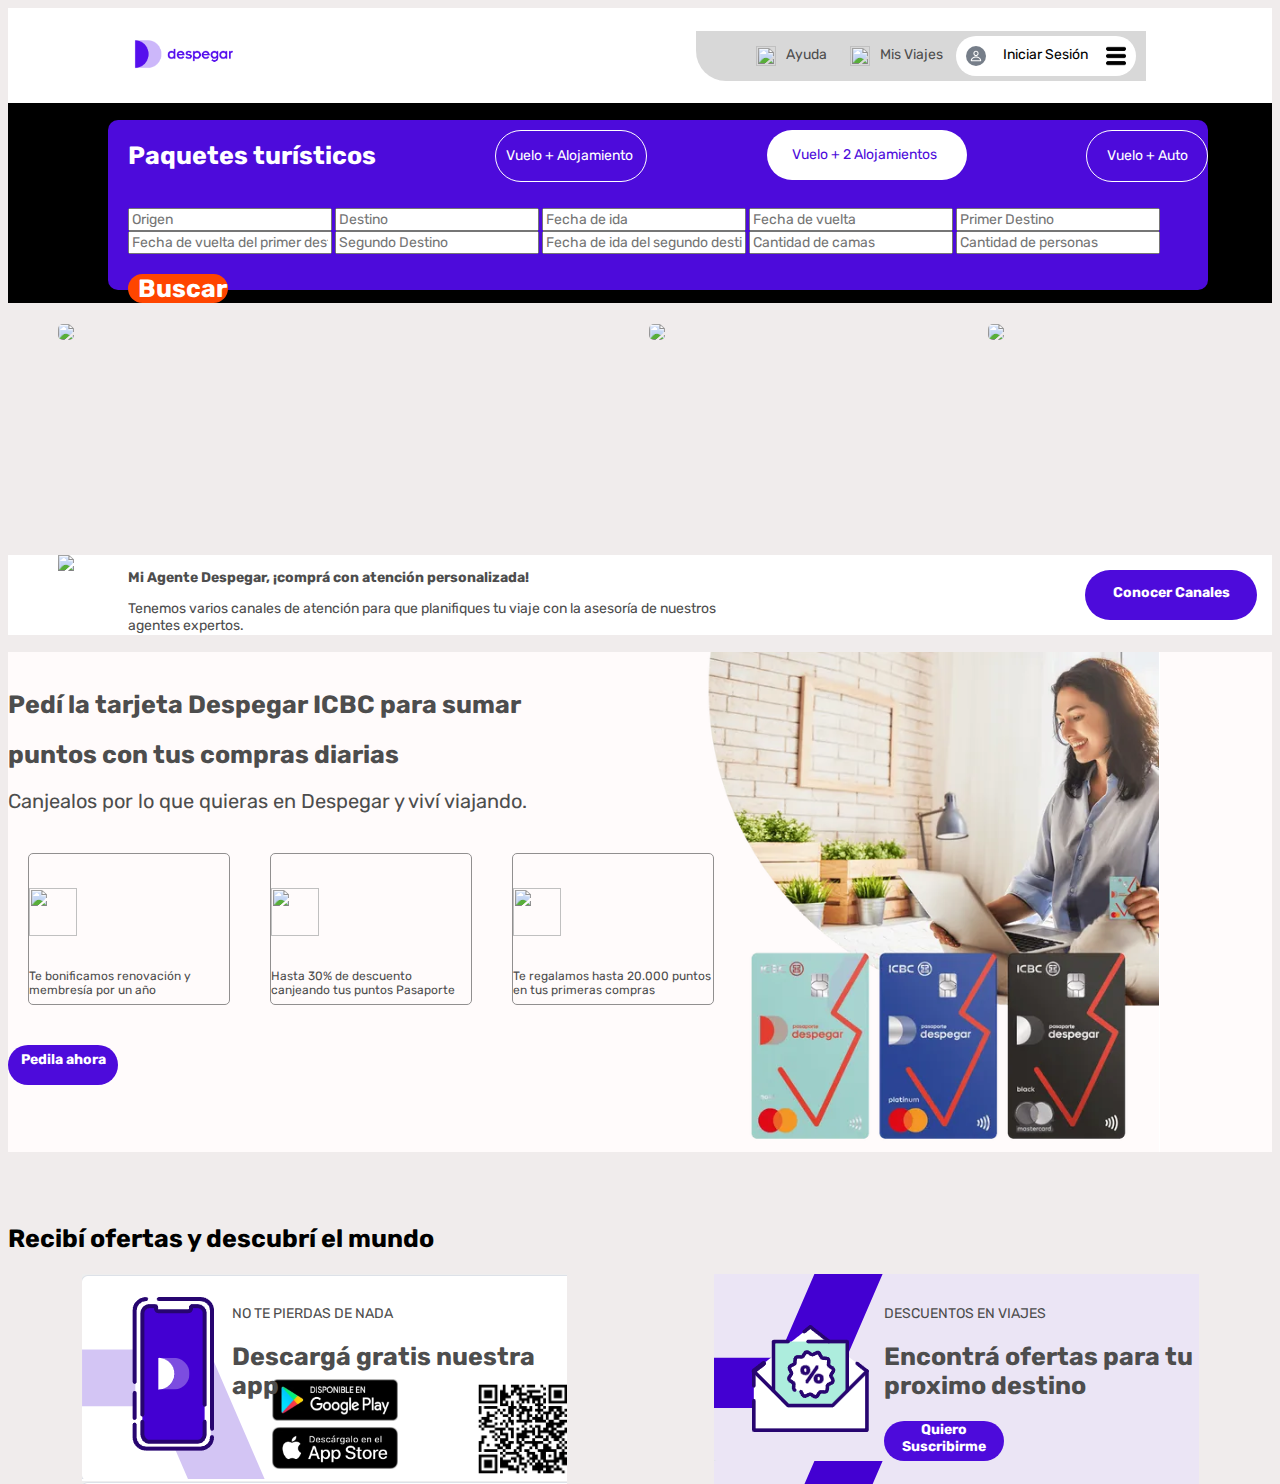
==== TP Final/2alojamientos.html @ 342636f6 "Tp final" ====
<!DOCTYPE html>
<html lang="en">
<head>
    <meta charset="UTF-8">
    <meta http-equiv="X-UA-Compatible" content="IE=edge">
    <meta name="viewport" content="width=device-width, initial-scale=1.0">
    <title>Despegar: tu Agencia de Viajes | Vuelos, Hoteles, Paquetes y más</title>
    <link rel="stylesheet" href="style.css">
</head>
<body>
    <header class="header">
        <div class="logo">
            <a href="index.html">
                <img src="Despegar.png" alt="Logo del sitio">
            </a>
        </div>
        <nav>
            <div class="caja1">
                <div class="caja2">
                    <img src="https://cdn-icons-png.flaticon.com/512/0/827.png">
                    <a href="#">Ayuda</a>
                </div>
                <div class="caja3">
                    <img src="https://previews.123rf.com/images/yupiramos/yupiramos1606/yupiramos160621068/59174803-vista-frontal-maleta-de-viaje-blanco-y-negro-sobre-fondo-aislado-ilustración-vectorial.jpg">
                    <a href="login.html">Mis Viajes</a>
                </div>
                <div class="caja4">
                    <img src="data:image/svg+xml,%3Csvg%20width%3D%2260%22%20height%3D%2260%22%20viewBox%3D%220%200%2064%2064%22%20fill%3D%22none%22%20xmlns%3D%22http%3A%2F%2Fwww.w3.org%2F2000%2Fsvg%22%3E%20%3Crect%20width%3D%2264%22%20height%3D%2264%22%20rx%3D%2232%22%20fill%3D%22%23767E89%22%3E%3C%2Frect%3E%20%3Cpath%20fill-rule%3D%22evenodd%22%20clip-rule%3D%22evenodd%22%20d%3D%22M31.9999%2015.3335C27.3975%2015.3335%2023.6666%2019.0645%2023.6666%2023.6668C23.6666%2028.2692%2027.3975%2032.0002%2031.9999%2032.0002C36.6023%2032.0002%2040.3333%2028.2692%2040.3333%2023.6668C40.3333%2019.0645%2036.6023%2015.3335%2031.9999%2015.3335ZM26.9999%2023.6668C26.9999%2020.9054%2029.2385%2018.6668%2031.9999%2018.6668C34.7613%2018.6668%2036.9999%2020.9054%2036.9999%2023.6668C36.9999%2026.4283%2034.7613%2028.6668%2031.9999%2028.6668C29.2385%2028.6668%2026.9999%2026.4283%2026.9999%2023.6668Z%22%20fill%3D%22white%22%3E%3C%2Fpath%3E%20%3Cpath%20fill-rule%3D%22evenodd%22%20clip-rule%3D%22evenodd%22%20d%3D%22M31.9999%2033.6668C23.2092%2033.6668%2015.3333%2039.2708%2015.3333%2047.0002C15.3333%2047.9206%2016.0794%2048.6668%2016.9999%2048.6668H46.9999C47.9204%2048.6668%2048.6666%2047.9206%2048.6666%2047.0002C48.6666%2039.2708%2040.7906%2033.6668%2031.9999%2033.6668ZM31.9999%2037.0002C38.9314%2037.0002%2044.0978%2040.8462%2045.1402%2045.3335H18.8597C19.902%2040.8462%2025.0684%2037.0002%2031.9999%2037.0002Z%22%20fill%3D%22white%22%3E%3C%2Fpath%3E%20%3C%2Fsvg%3E">
                    <a href="#">Iniciar Sesión</a>
                    <img src="[data-uri]">
                </div>
            </div>
        </nav>
        </header>
    <div class="caja5">
        <br>
            <div class="fondo1">
                <div class="caja6">
                    <div class="caja7">
                        <h2>Paquetes turísticos</h2>
                    </div>
                    <div class="caja11">
                        <a href="index.html">Vuelo + Alojamiento</a>
                    </div>
                    <div class="caja13">
                        <a href="2alojamientos.html">Vuelo + 2 Alojamientos</a>
                    </div>
                    <div class="caja10">
                        <a href="auto.html">Vuelo + Auto</a> 
                    </div>
                </div>
                <div class="contenedor">
                    <br>
                    <input type="text" placeholder="Origen">
                    <input type="text" placeholder="Destino">
                    <input type="text" placeholder="Fecha de ida">
                    <input type="text" placeholder="Fecha de vuelta">
                    <input type="text" placeholder="Primer Destino">
                    <input type="text" placeholder="Fecha de vuelta del primer destino">
                    <input type="text" placeholder="Segundo Destino">
                    <input type="text" placeholder="Fecha de ida del segundo destino">
                    <input type="text" placeholder="Cantidad de camas">
                    <input type="text" placeholder="Cantidad de personas">
                    <div class="buscar">
                        <h2>Buscar</h2>
                    </div>
        </div>
    </div>
    <br>
    <br>
    <div class="imagenes1">
        <div class="imagen1">
            <img src="https://media.staticontent.com/media/pictures/dbdc9dda-76f1-40a9-8df7-3aff3aabedd4">
        </div>
        <div class="imagen2">
            <img src="https://media.staticontent.com/media/pictures/54c821b9-622e-41b6-89c6-65a5646bb12f">
        </div>
        <div class="imagen3">
            <img src="https://media.staticontent.com/media/pictures/a8680430-ff49-4579-bdba-b739bc49a21c">
        </div>
    </div>
    <br>
    <div class="container1">
        <img src="https://media.staticontent.com/media/pictures/70c1be85-a46e-4173-974a-735afc6d020d">
        <div class="texto1">
            <h3>Mi Agente Despegar, ¡comprá con atención personalizada!</h3>
            <p>Tenemos varios canales de atención para que planifiques tu viaje con la asesoría de nuestros agentes expertos.</p>
        </div>
        <div class="Canales">
            <p><strong></s>Conocer Canales</strong></p>
        </div>
    </div>
    <br>
    <div class="container2">
        <br>
        <h2>Pedí la tarjeta Despegar ICBC para sumar</h2>
        <h2>puntos con tus compras diarias</h2>
        <p>Canjealos por lo que quieras en Despegar y viví viajando.</p>
        <div class="seccioncarteles">
            <div class="minicarteles">
                <br>
                <br>
                <img src="https://media.staticontent.com/media/pictures/cbfc08e8-4118-4549-a89f-8cb8b4a14cf8">
                <br>
                <br>
                <p>Te bonificamos renovación y membresía por un año</p>
            </div>
            <div class="minicarteles">
                <br>
                <br>
                <img src="https://media.staticontent.com/media/pictures/a33bbe7b-9d96-4a42-9038-6fe5914bbd43">
                <br>
                <br>
                <p>Hasta 30% de descuento canjeando tus puntos Pasaporte</p>
            </div>
            <div class="minicarteles">
                <br>
                <br>
                <img src="https://media.staticontent.com/media/pictures/af735c97-90f6-40c9-8a6e-bd84dcbe98fc">
                <br>
                <br>
                <p>Te regalamos hasta 20.000 puntos en tus primeras compras</p>
            </div>
        </div>
        <div class="Canales">
            <p><strong></s>Pedila ahora</strong></p>
        </div>
    </div>
    <br>
    <br>
    <br>
    <h2>Recibí ofertas y descubrí el mundo</h2>
    <div class=container3>
        <div class="container4">
            <div class="texto2">
                <br>
                <p>NO TE PIERDAS DE NADA</p>
                <h2>Descargá gratis nuestra app</h2>
            </div>
        </div>
        <div class="container5">
            <div class="texto2">
                <br>
                <p>DESCUENTOS EN VIAJES</p>
                <h2>Encontrá ofertas para tu proximo destino</h2>
                <div class="quiero">
                    <p><strong></s>Quiero Suscribirme</strong></p>
                </div>
            </div>
        </div>
    </div>
</body>
</html>
---- TP Final/style.css ----
@import url('https://fonts.googleapis.com/css2?family=Rubik&display=swap');

*{
    font-family: Rubik;
    font-size: 14px;
    font-weight: 200px;
}

.Facebook {
    border: 2px solid black;
    border-radius: 20px;
    width: 340px;
    height: 30px;
}

.Facebook a {
    text-decoration: none;
    display:flex;
    justify-content: space-between;
    color: #4d4d4d;
    margin-top: 8px;
    margin-left: 90px;
}

.Facebook:hover {
    background-color: rgb(61, 61, 236);
}

.AccederF:hover {
    color: white;
}

.Google {
    border: 2px solid #4d4d4d;
    border-radius: 20px;
    width: 340px;
    height: 30px;
}

.Google a {
    text-decoration: none;
    display:flex;
    justify-content: space-between;
    color: #4d4d4d;
    margin-top: 8px;
    margin-left: 102px;
}

.email {
    border: 2px solid #4d0bdb;
    border-radius: 20px;
    width: 340px;
    height: 30px;
}

.email a {
    text-decoration: none;
    display:flex;
    justify-content: space-between;
    color: #4d0bdb;;
    margin-top: 8px;
    margin-left: 100px;
    transition: background-color 0.3s;
    transition: color 0.3s;
}

.email:hover {
    background-color: #4d0bdb;
}

.Registrarte {
    border: 2px solid #4d0bdb;
    border-radius: 20px;
    width: 340px;
    height: 30px;
}

.Registrarte a {
    text-decoration: none;
    display:flex;
    justify-content: space-between;
    color: #4d0bdb;;
    margin-top: 8px;
    margin-left: 130px;
    transition: background-color 0.3s;
    transition: color 0.3s;
}

.Registrarte:hover {
    background-color: #4d0bdb;
}

.login {
    border: 1px solid grey;
    width: 350px; 
    margin: 0 auto;
    height: 320px;
    border-radius: 1px;
    background-color: white;
}

.caja7 h2 {
    color: white;
}   

.contenedor {
    margin-left: 20px;
}

.caja7 {
    margin-left: 20px;
}

.caja8 {
    background-color: white;
    border-radius: 30px;
    height: 50px;
    margin-top: 10px;
    width: 150px;
}

.caja9 {
    border: 1px solid white;
    border-radius: 30px;
    height: 50px;
    margin-top: 10px;
    width: 200px;;
}

.caja10 {
    border: 1px solid white;
    border-radius: 30px;
    height: 50px;
    margin-top: 10px;
    width: 120px;
}

.caja11 {
    border: 1px solid white;
    border-radius: 30px;
    height: 50px;
    margin-top: 10px;
    width: 150px;
}

.caja12 {
    background-color: white;
    border-radius: 30px;
    height: 50px;
    margin-top: 10px;
    width: 120px;
}

.caja13 {
    background-color: white;
    border-radius: 30px;
    height: 50px;
    margin-top: 10px;
    width: 200px;
}

.caja8 a {
    text-decoration: none;
    display:flex;
    justify-content: space-between;
    color: #4d0bdb;
    margin-top: 16px;
    margin-left: 10px;
}

.caja9 a {
    text-decoration: none;
    display:flex;
    justify-content: space-between;
    color: white;
    margin-top: 16px;
    margin-left: 25px;
}

.caja10 a {
    text-decoration: none;
    display:flex;
    justify-content: space-between;
    color: white;
    margin-top: 16px;
    margin-left: 20px;
}

.caja11 a {
    text-decoration: none;
    display:flex;
    justify-content: space-between;
    color: white;
    margin-top: 16px;
    margin-left: 10px;
}

.caja12 a {
    text-decoration: none;
    display:flex;
    justify-content: space-between;
    color: #4d0bdb;
    margin-top: 16px;
    margin-left: 20px;
}

.caja13 a {
    text-decoration: none;
    display:flex;
    justify-content: space-between;
    color: #4d0bdb;
    margin-top: 16px;
    margin-left: 25px;
}

.quiero {
    background-color: #4d0bdb;
    color: white;
    border-radius: 50px;
    cursor: pointer;
    text-align: center;
    width: 120px;
    height: 40px;
    transition: background-color 0.3s;
}

.quiero:hover {
    background-color: #280474;
}

.fondo1 {
    background-color: #4d0bdb;
    border-radius: 10px;
    width: 1100px;
    height: 170px;
    margin-left: 100px;
}

.caja6 {
    display: flex;
    justify-content: space-between;
}

.caja5 {
    background-color: black;
    width: 100%;
    height: 200px;
}

.caja1 {
    display: flex;
    justify-content: space-between;
    background-color: rgba(202, 202, 202, 0.74);
    height: 50px;
    border-bottom-left-radius: 30px;
    width: 400px;    
    padding-left: 50px;
}

.caja1 a {
    text-decoration: none;
    display:flex;
    justify-content: space-between;
}

.caja2 a {
    color: #4d4d4d;
    margin-top: 10px;
}

.caja3 a {
    color: #4d4d4d;
    margin-top: 10px;
}

.caja4 a {
    color: black;
    margin-top: 10px;
}

.buscar {
    background-color: orangered;
    border-radius: 50px;
    height: auto;
    width: 100px;
    cursor: pointer;
    transition: background-color 0.3s;
}

.buscar:hover {
    background-color: rgb(160, 43, 0);
}

.buscar h2 {
    color: white;
    margin-left: 10px;
}

.caja1 img {
    width: 20px;
    height: 20px;
    margin-top: 10px;
    margin-right: 10px;
    margin-left: 10px;
}

.caja4 {
    background-color: white;
    margin-top: 5px;
    margin-bottom: 10px;
    border-radius: 50px;
    margin-right: 10px;
    display: flex;
    justify-content: space-between;
    height: 40px;
    width: 180px;
}

.caja3 {
    margin-top: 5px;
    margin-bottom: 10px;
    margin-right: 10px;
    display: flex;
    justify-content: space-between;
}

.caja2 {
    margin-top: 5px;
    margin-bottom: 10px;
    margin-right: 10px;
    display: flex;
    justify-content: space-between;
}

.logo img {
    height: 30px;
    width: 100px;
}

.header{
    background-color: white;
    display: flex;
    justify-content: space-between;
    align-items: center;
    height: 85px;
    padding: 5px 10%;
}

h2 {
    font-size: 25px;
}

.texto1 {
    margin-left: 5px;
}

.container2 p {
    font-size: 20px;
}

.container2 {
    background-image: url( Sin\ título.png);
    width: auto;
    height: 500px;
    color: #4d4d4d;
} 

.container4 {
    background-image: url( fdr.png);
    width: 485px;
    height: 210px;
    color: #4d4d4d;
    transition: box-shadow 0.3s;
} 

.container5 {
    background-image: url( fffff.png);
    width: 485px;
    height: 210px;
    color: #4d4d4d;
    transition: box-shadow 0.3s;
}

.container5:hover {
    box-shadow: 0 0 10px rgba(0, 0, 0, 0.5);
    cursor: pointer;
}
.container4:hover {
    box-shadow: 0 0 10px rgba(0, 0, 0, 0.5);
}

.container1 .Canales {
    background-color: #4d0bdb;
    margin-left: 350px;
    color: white;
    border-radius: 50px;
    cursor: pointer;
    text-align: center;
    width: 200px;
    height: 50px;
    margin-right: 15px;
    transition: background-color 0.3s;
    margin-top: 15px;
}

body {
    background-color: #f0ecec;
}

.container1 {
    background-color: white;
    width: 1000 px;
    height: 80px;
    padding-left: 50px;
    display: flex;
    color: #4d4d4d;
}

.container1 img {
    width: 76px;
}

.imagenes1 {
    overflow: hidden;
    display: flex;
    justify-content: space-between;
    margin-left: 50px;
    margin-right: 50px;
}

.imagenes1 img {
    border-radius: 5px;
    width: 100%;
    height: auto;
}

.imagenes1 .imagen3 {
    width: 234px;
    height: 214px;
}

.imagenes1 .imagen2 {
    width: 234px;
    height: 214px;
}

.imagenes1 .imagen1 {
    width: 485px;
    height: 214px ;
}

.minicarteles {
    width: 200px;
    height: 150px;
    border: 1px solid rgb(145, 143, 143);
    border-radius: 5px;
    flex: 0 0 auto;
    margin: 20px;
}

.minicarteles img {
    width: 48px;
    height: 48px;
}

.minicarteles p {
    font-size: 12px;
}

.seccioncarteles {
    display: flex;
    justify-content: space-around;
    width: 700px;
    height: auto;
}

.container2 .Canales {
    background-color: #4d0bdb;
    color: white;
    border-radius: 50px;
    cursor: pointer;
    text-align: center;
    width: 110px;
    height: 40px;
    transition: background-color 0.3s;
}

.Canales:hover {
    background-color: #280474;
}

.container4 .texto2 {
    margin-left: 150px;
}

.container5 .texto2 {
    margin-left: 170px;
}

.container3 {
    display: flex;
    justify-content: space-around;
}
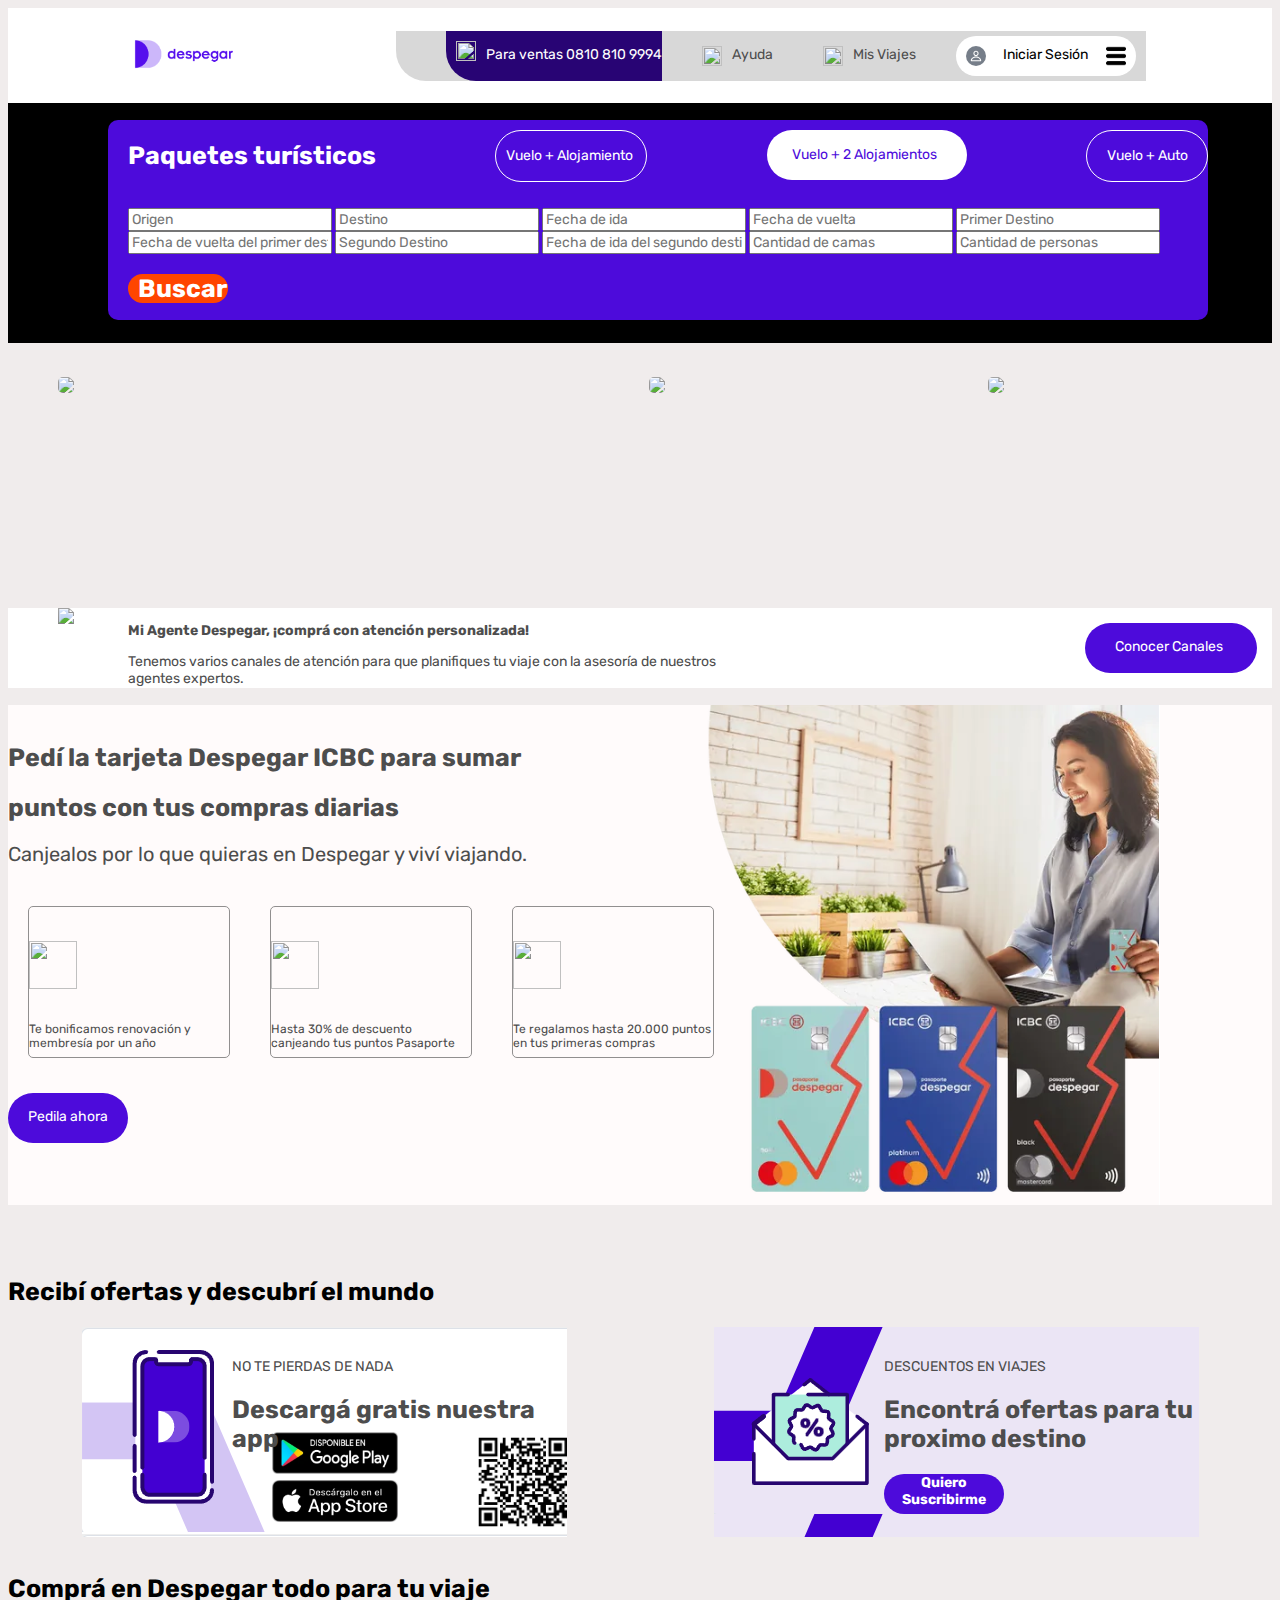
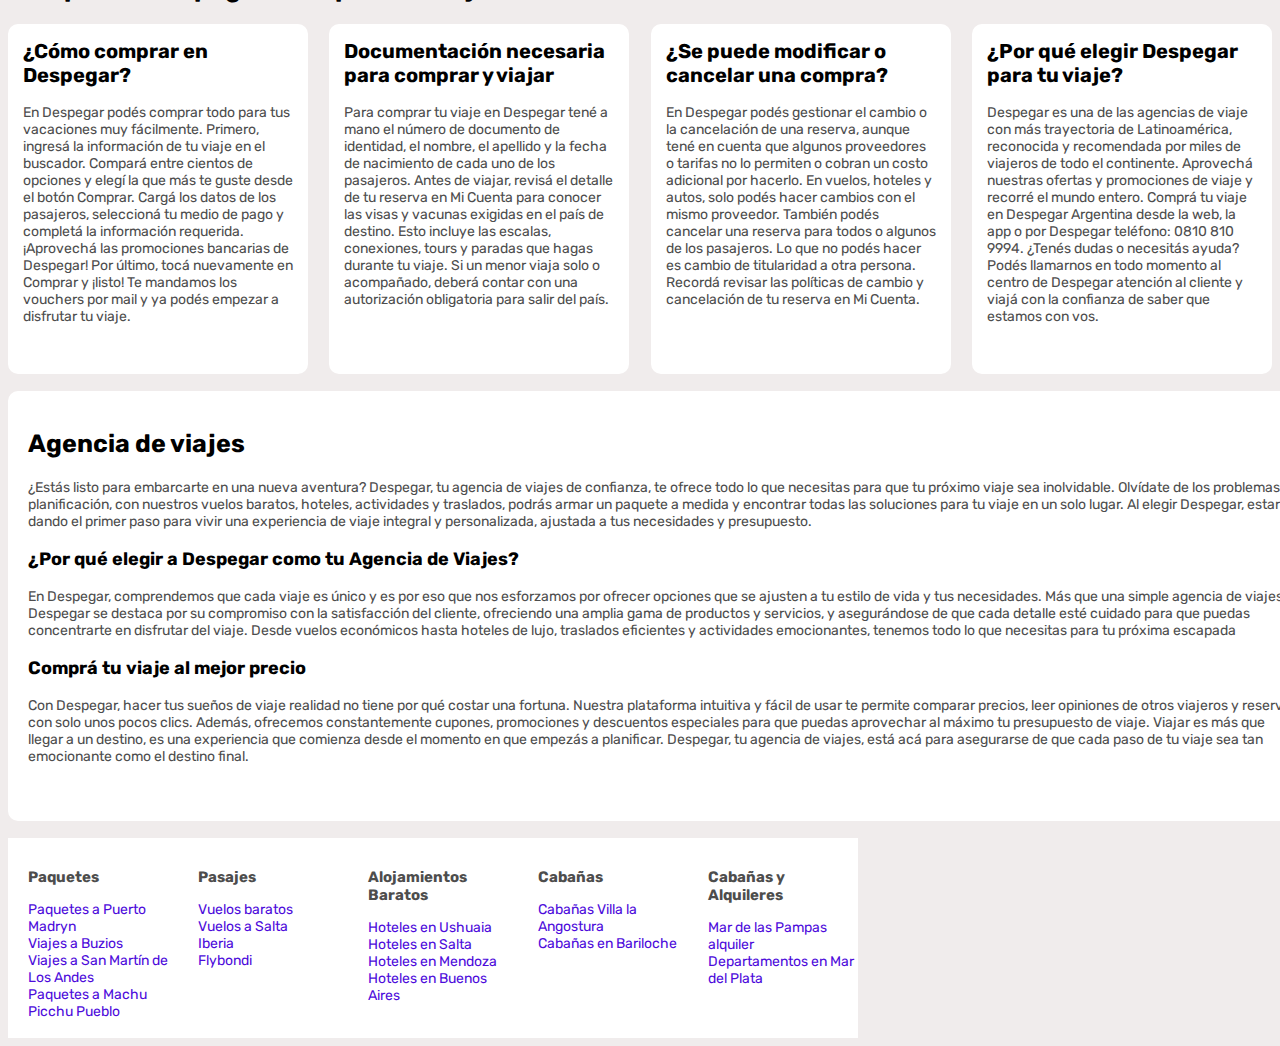
==== commit 04b76132: "Tp Final" ====
--- a/TP Final/2alojamientos.html
+++ b/TP Final/2alojamientos.html
@@ -16,9 +16,13 @@
         </div>
         <nav>
             <div class="caja1">
+                <div class="ventas">
+                    <img src="https://static.vecteezy.com/system/resources/previews/027/845/513/non_2x/headset-icon-headset-logo-illustration-logo-template-for-many-purpose-isolated-on-white-background-free-vector.jpg">
+                    <a href="tel:0810 810 9994" target="_blank">Para ventas 0810 810 9994</a>
+                </div>
                 <div class="caja2">
                     <img src="https://cdn-icons-png.flaticon.com/512/0/827.png">
-                    <a href="#">Ayuda</a>
+                    <a href="https://www.despegar.com.ar/help"target="_blank">Ayuda</a>
                 </div>
                 <div class="caja3">
                     <img src="https://previews.123rf.com/images/yupiramos/yupiramos1606/yupiramos160621068/59174803-vista-frontal-maleta-de-viaje-blanco-y-negro-sobre-fondo-aislado-ilustración-vectorial.jpg">
@@ -32,38 +36,39 @@
             </div>
         </nav>
         </header>
-    <div class="caja5">
+    <div class="caja52">
         <br>
-            <div class="fondo1">
-                <div class="caja6">
-                    <div class="caja7">
-                        <h2>Paquetes turísticos</h2>
-                    </div>
-                    <div class="caja11">
-                        <a href="index.html">Vuelo + Alojamiento</a>
-                    </div>
-                    <div class="caja13">
-                        <a href="2alojamientos.html">Vuelo + 2 Alojamientos</a>
-                    </div>
-                    <div class="caja10">
-                        <a href="auto.html">Vuelo + Auto</a> 
-                    </div>
-                </div>
-                <div class="contenedor">
-                    <br>
-                    <input type="text" placeholder="Origen">
-                    <input type="text" placeholder="Destino">
-                    <input type="text" placeholder="Fecha de ida">
-                    <input type="text" placeholder="Fecha de vuelta">
-                    <input type="text" placeholder="Primer Destino">
-                    <input type="text" placeholder="Fecha de vuelta del primer destino">
-                    <input type="text" placeholder="Segundo Destino">
-                    <input type="text" placeholder="Fecha de ida del segundo destino">
-                    <input type="text" placeholder="Cantidad de camas">
-                    <input type="text" placeholder="Cantidad de personas">
-                    <div class="buscar">
-                        <h2>Buscar</h2>
-                    </div>
+        <div class="fondo2">
+            <div class="caja6">
+                <div class="caja7">
+                    <h2>Paquetes turísticos</h2>
+                </div>
+                <div class="caja11">
+                    <a href="index.html">Vuelo + Alojamiento</a>
+                </div>
+                <div class="caja13">
+                    <a href="2alojamientos.html">Vuelo + 2 Alojamientos</a>
+                </div>
+                <div class="caja10">
+                    <a href="auto.html">Vuelo + Auto</a> 
+                </div>
+            </div>
+            <div class="contenedor">
+                <br>
+                <input type="text" placeholder="Origen">
+                <input type="text" placeholder="Destino">
+                <input type="text" placeholder="Fecha de ida">
+                <input type="text" placeholder="Fecha de vuelta">
+                <input type="text" placeholder="Primer Destino">
+                <input type="text" placeholder="Fecha de vuelta del primer destino">
+                <input type="text" placeholder="Segundo Destino">
+                <input type="text" placeholder="Fecha de ida del segundo destino">
+                <input type="text" placeholder="Cantidad de camas">
+                <input type="text" placeholder="Cantidad de personas">
+                <div class="buscar">
+                    <h2>Buscar</h2>
+                </div>
+            </div>
         </div>
     </div>
     <br>
@@ -87,7 +92,7 @@
             <p>Tenemos varios canales de atención para que planifiques tu viaje con la asesoría de nuestros agentes expertos.</p>
         </div>
         <div class="Canales">
-            <p><strong></s>Conocer Canales</strong></p>
+            <a href="https://www.despegar.com.ar/informacion/canales" target="_blank">Conocer Canales</a>
         </div>
     </div>
     <br>
@@ -123,7 +128,7 @@
             </div>
         </div>
         <div class="Canales">
-            <p><strong></s>Pedila ahora</strong></p>
+            <a href="https://www.despegar.com.ar/pasaporte/tarjeta-despegar-icbc?source=HOME" target="_blank">Pedila ahora</a>
         </div>
     </div>
     <br>
@@ -149,5 +154,69 @@
             </div>
         </div>
     </div>
+    <br>
+    <h2>Comprá en Despegar todo para tu viaje</h2>
+    <div class="cards">
+        <div class="card1">
+            <h2>¿Cómo comprar en Despegar?</h2>
+            <p><a href="https://www.despegar.com.ar/ayuda" target="_blank">En Despegar podés comprar todo para tus vacaciones muy fácilmente. Primero, ingresá la información de tu viaje en el buscador. Compará entre cientos de opciones y elegí la que más te guste desde el botón Comprar. Cargá los datos de los pasajeros, seleccioná tu medio de pago y completá la información requerida. ¡Aprovechá las promociones bancarias de Despegar! Por último, tocá nuevamente en Comprar y ¡listo! Te mandamos los vouchers por mail y ya podés empezar a disfrutar tu viaje.</a></p>
+        </div>
+        <div class="card1">
+            <h2>Documentación necesaria para comprar y viajar</h2>
+            <p><a href="https://www.despegar.com.ar/ayuda" target="_blank">Para comprar tu viaje en Despegar tené a mano el número de documento de identidad, el nombre, el apellido y la fecha de nacimiento de cada uno de los pasajeros. Antes de viajar, revisá el detalle de tu reserva en Mi Cuenta para conocer las visas y vacunas exigidas en el país de destino. Esto incluye las escalas, conexiones, tours y paradas que hagas durante tu viaje. Si un menor viaja solo o acompañado, deberá contar con una autorización obligatoria para salir del país.</a></p>
+        </div>
+        <div class="card1">
+            <h2>¿Se puede modificar o cancelar una compra?</h2>
+            <p><a href="https://www.despegar.com.ar/ayuda" target="_blank">En Despegar podés gestionar el cambio o la cancelación de una reserva, aunque tené en cuenta que algunos proveedores o tarifas no lo permiten o cobran un costo adicional por hacerlo. En vuelos, hoteles y autos, solo podés hacer cambios con el mismo proveedor. También podés cancelar una reserva para todos o algunos de los pasajeros. Lo que no podés hacer es cambio de titularidad a otra persona. Recordá revisar las políticas de cambio y cancelación de tu reserva en Mi Cuenta.</a></p>
+        </div>
+        <div class="card1">
+            <h2>¿Por qué elegir Despegar para tu viaje?</h2>
+            <p><a href="https://www.despegar.com.ar/ayuda" target="_blank">Despegar es una de las agencias de viaje con más trayectoria de Latinoamérica, reconocida y recomendada por miles de viajeros de todo el continente. Aprovechá nuestras ofertas y promociones de viaje y recorré el mundo entero. Comprá tu viaje en Despegar Argentina desde la web, la app o por Despegar teléfono: 0810 810 9994. ¿Tenés dudas o necesitás ayuda? Podés llamarnos en todo momento al centro de Despegar atención al cliente y viajá con la confianza de saber que estamos con vos.</a></p>
+        </div>  
+    </div>
+    <br>
+    <div class="card">
+        <br>
+        <h2> Agencia de viajes </h2>
+        <p>¿Estás listo para embarcarte en una nueva aventura? Despegar, tu agencia de viajes de confianza, te ofrece todo lo que necesitas para que tu próximo viaje sea inolvidable. Olvídate de los problemas de planificación, con nuestros vuelos baratos, hoteles, actividades y traslados, podrás armar un paquete a medida y encontrar todas las soluciones para tu viaje en un solo lugar. Al elegir Despegar, estarás dando el primer paso para vivir una experiencia de viaje integral y personalizada, ajustada a tus necesidades y presupuesto.</p>
+        <h3>¿Por qué elegir a Despegar como tu Agencia de Viajes?</h3>
+        <p>En Despegar, comprendemos que cada viaje es único y es por eso que nos esforzamos por ofrecer opciones que se ajusten a tu estilo de vida y tus necesidades. Más que una simple agencia de viajes, Despegar se destaca por su compromiso con la satisfacción del cliente, ofreciendo una amplia gama de productos y servicios, y asegurándose de que cada detalle esté cuidado para que puedas concentrarte en disfrutar del viaje. Desde vuelos económicos hasta hoteles de lujo, traslados eficientes y actividades emocionantes, tenemos todo lo que necesitas para tu próxima escapada</p>
+        <h3>Comprá tu viaje al mejor precio</h3>
+        <p>Con Despegar, hacer tus sueños de viaje realidad no tiene por qué costar una fortuna. Nuestra plataforma intuitiva y fácil de usar te permite comparar precios, leer opiniones de otros viajeros y reservar con solo unos pocos clics. Además, ofrecemos constantemente cupones, promociones y descuentos especiales para que puedas aprovechar al máximo tu presupuesto de viaje. Viajar es más que llegar a un destino, es una experiencia que comienza desde el momento en que empezás a planificar. Despegar, tu agencia de viajes, está acá para asegurarse de que cada paso de tu viaje sea tan emocionante como el destino final.</p>
+    </div>
+    <br>
+    <div class="last">
+        <div class="last1">
+            <h3>Paquetes</h3>
+            <a href="https://www.despegar.com.ar/paquetes/pmy/paquetes-a-puerto+madryn" target="_blank">Paquetes a Puerto Madryn</a>
+            <a href="https://www.despegar.com.ar/paquetes/bzc/paquetes-a-buzios" target="_blank">Viajes a Buzios</a>
+            <a href="https://www.despegar.com.ar/paquetes/cpc/paquetes-a-san+martin+de+los+andes" target="_blank">Viajes a San Martín de Los Andes</a>
+            <a href="https://www.despegar.com.ar/paquetes/ag1/paquetes-a-machu+picchu+pueblo" target="_blank">Paquetes a Machu Picchu Pueblo</a>
+        </div>
+        <div class="last2">
+            <h3>Pasajes</h3>
+            <a href="https://www.despegar.com.ar/vuelos/" target="_blank">Vuelos baratos</a>
+            <a href="https://www.despegar.com.ar/vuelos/sla/vuelos-a-salta" target="_blank">Vuelos a Salta</a>
+            <a href="https://www.despegar.com.ar/vuelos/aerolineas/iberia" target="_blank">Iberia</a>
+            <a href="https://www.despegar.com.ar/vuelos/aerolineas/flybondi" target="_blank">Flybondi</a>
+        </div>
+        <div class="last3">
+            <h3>Alojamientos Baratos</h3>
+            <a href="https://www.despegar.com.ar/hoteles/hl/7781/i1/hoteles-en-ushuaia" target="_blank">Hoteles en Ushuaia</a>
+            <a href="https://www.despegar.com.ar/hoteles/hl/6846/i1/hoteles-en-salta" target="_blank">Hoteles en Salta</a>
+            <a href="https://www.despegar.com.ar/hoteles/hl/4451/i1/hoteles-en-mendoza" target="_blank">Hoteles en Mendoza</a>
+            <a href="https://www.despegar.com.ar/hoteles/hl/982/i1/hoteles-en-buenos+aires" target="_blank">Hoteles en Buenos Aires</a>
+        </div>
+        <div class="last4">
+            <h3>Cabañas</h3>
+            <a href="https://www.despegar.com.ar/hoteles/hl/264/tCAB/i1/cabanas-en-villa+la+angostura" target="_blank">Cabañas Villa la Angostura</a>
+            <a href="https://www.despegar.com.ar/hoteles/hl/901/tCAB/i1/cabanas-en-san+carlos+de+bariloche" target="_blank">Cabañas en Bariloche</a>
+        </div>
+        <div class="last5">
+            <h3>Cabañas y Alquileres</h3>
+            <a href="https://www.despegar.com.ar/alojamientos/departamentos-en-alquiler-en-mar+de+las+pampas/4703/vr/i1" target="_blank">Mar de las Pampas alquiler</a>
+            <a href="https://www.despegar.com.ar/alojamientos/departamentos-en-alquiler-en-mar+del+plata/4445/vr/i1" target="_blank">Departamentos en Mar del Plata</a>
+        </div>
+    </div>
 </body>
 </html>--- a/TP Final/style.css
+++ b/TP Final/style.css
@@ -236,6 +236,14 @@
     margin-left: 100px;
 }
 
+.fondo2 {
+    background-color: #4d0bdb;
+    border-radius: 10px;
+    width: 1100px;
+    height: 200px;
+    margin-left: 100px;
+}
+
 .caja6 {
     display: flex;
     justify-content: space-between;
@@ -247,13 +255,19 @@
     height: 200px;
 }
 
+.caja52 {
+    background-color: black;
+    width: 100%;
+    height: 240px;
+}
+
 .caja1 {
     display: flex;
     justify-content: space-between;
     background-color: rgba(202, 202, 202, 0.74);
     height: 50px;
     border-bottom-left-radius: 30px;
-    width: 400px;    
+    width: 700px;    
     padding-left: 50px;
 }
 
@@ -332,6 +346,18 @@
     justify-content: space-between;
 }
 
+.ventas {
+    display: flex;
+    justify-content: space-between;
+    background-color: #280474;
+    border-bottom-left-radius: 30px;
+}
+
+.ventas a {
+    color: white;
+    margin-top: 15px;
+}
+
 .logo img {
     height: 30px;
     width: 100px;
@@ -476,13 +502,61 @@
 
 .container2 .Canales {
     background-color: #4d0bdb;
-    color: white;
     border-radius: 50px;
     cursor: pointer;
     text-align: center;
-    width: 110px;
-    height: 40px;
+    width: 120px;
+    height: 50px;
+    margin-top: 15px;
+    margin-right: 15px;
     transition: background-color 0.3s;
+}
+.container1 .Canales a {
+    color: white;
+    text-decoration: none;
+    display:flex;
+    justify-content: space-between;
+    margin-top: 15px;
+    margin-left: 30px;
+}
+
+.cards {
+    display:flex;
+    justify-content: space-between;
+    width: auto;
+}
+
+.cards .card1 {
+    background-color: white;
+    width: 300px;
+    height: 350px;
+    border-radius: 10px;
+}
+
+.card1 a {
+    color: #4d4d4d;
+    text-decoration: none;
+    display:flex;
+    justify-content: space-between;
+    margin-top: 15px;
+    margin-left: 15px;
+    margin-right: 15px;
+}
+
+.card1 h2 {
+    font-size: 20px;
+    margin-top: 15px;
+    margin-left: 15px;
+    margin-right: 15px;
+}
+
+.container2 .Canales a {
+    color: white;
+    text-decoration: none;
+    display:flex;
+    justify-content: space-between;
+    margin-left: 20px;
+    padding-top: 15px;
 }
 
 .Canales:hover {
@@ -500,4 +574,48 @@
 .container3 {
     display: flex;
     justify-content: space-around;
+}
+
+.card {
+    background-color: white;
+    width: 1293px;
+    height: 430px;
+    border-radius: 10px;
+}
+
+.card p {
+    margin-left: 20px;
+    color:#4d4d4d
+}
+
+.card h2 {
+    margin-left: 20px;
+}
+
+.card h3 {
+    margin-left: 20px;
+    font-size: 18px;
+}
+
+.last {
+    width: 850px;
+    height: 200px;
+    display: flex;
+    background-color: white;
+    justify-content: space-between;
+}
+
+.last h3 {
+    margin-top: 30px;
+    margin-left: 20px;
+    color: #4d4d4d;
+    font-size: 15px;
+}
+
+.last a {
+    margin-left: 20px;
+    text-decoration: none;
+    display: flex;
+    color: #4d0bdb;
+    width: 150px;
 }